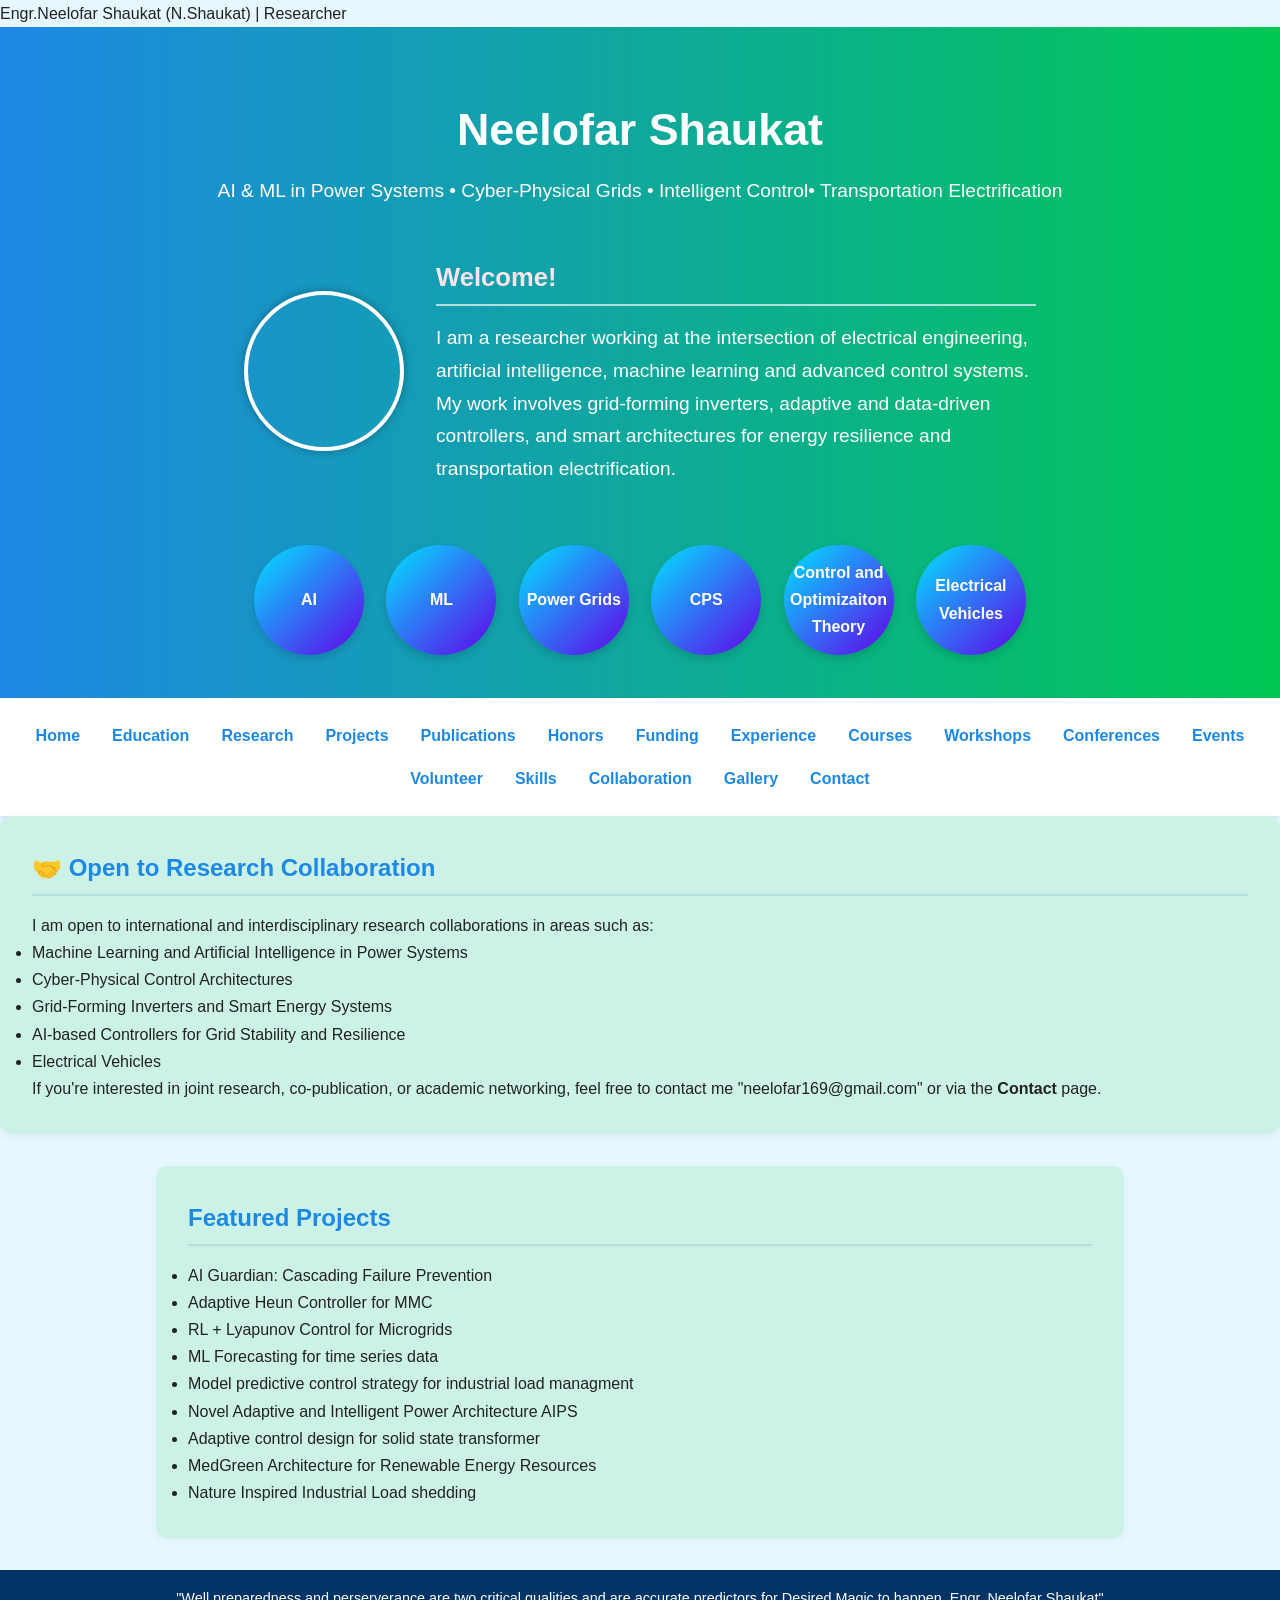
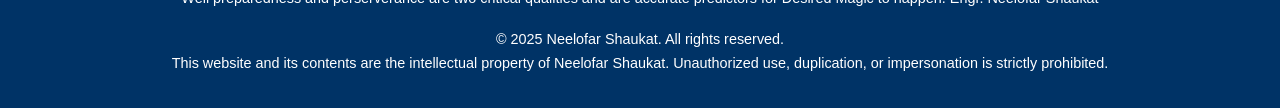
==== index.html @ 5373ed62 "Update index.html" ====
<!DOCTYPE html>
<html lang="en">
<head>
  <meta charset="UTF-8" />
  Engr.Neelofar Shaukat (N.Shaukat) | Researcher
  <meta name="viewport" content="width=device-width, initial-scale=1.0" />
  <link rel="stylesheet" href="style.css" />
</head>
<body>

<header>
  <h1>Neelofar Shaukat</h1>
  <p>AI & ML in Power Systems • Cyber-Physical Grids • Intelligent Control• Transportation Electrification</p>

  <div class="hero-content">
    <div class="profile-pic"></div>
    <div class="intro-text">
      <h2>Welcome!</h2>
      <p>
        I am a researcher working at the intersection of electrical engineering, artificial intelligence, machine learning and advanced control systems. My work involves grid-forming inverters, adaptive and data-driven controllers, and smart architectures for energy resilience and transportation electrification.
      </p>
    </div>
  </div>

  <div class="bubble-row">
    <div class="bubble">AI</div>
    <div class="bubble">ML</div>
    <div class="bubble">Power Grids</div>
    <div class="bubble">CPS</div>
    <div class="bubble">Control and Optimizaiton Theory</div>
    <div class="bubble">Electrical Vehicles</div>
  </div>
</header>

<nav>
  <a href="index.html">Home</a>
  <a href="education.html">Education</a>
  <a href="research.html">Research</a>
  <a href="projects.html">Projects</a>
  <a href="publications.html">Publications</a>
  <a href="honors.html">Honors</a>
  <a href="funding.html">Funding</a>
  <a href="experience.html">Experience</a>
  <a href="courses.html">Courses</a>
  <a href="workshops.html">Workshops</a>
  <a href="conferences.html">Conferences</a>
  <a href="events.html">Events</a>
  <a href="volunteer.html">Volunteer</a>
  <a href="skills.html">Skills</a>
  <a href="collaboration.html">Collaboration</a>
  <a href="Gallery.html">Gallery</a>
  <a href="contact.html">Contact</a>
</nav>
<section>
  <h2>🤝 Open to Research Collaboration</h2>
  <p>
    I am open to international and interdisciplinary research collaborations in areas such as:
  </p>
  <ul>
    <li>Machine Learning and Artificial Intelligence in Power Systems</li>
    <li>Cyber-Physical Control Architectures</li>
    <li>Grid-Forming Inverters and Smart Energy Systems</li>
    <li>AI-based Controllers for Grid Stability and Resilience</li>
    <li>Electrical Vehicles</li>
  </ul>
  <p>
    If you're interested in joint research, co-publication, or academic networking, feel free to contact me "neelofar169@gmail.com" or via the <strong>Contact</strong> page.
  </p>
</section>

<main>
  <section>
    <h2>Featured Projects</h2>
    <ul>
      <li>AI Guardian: Cascading Failure Prevention</li>
      <li>Adaptive Heun Controller for MMC</li>
      <li>RL + Lyapunov Control for Microgrids</li>
      <li>ML Forecasting for time series data</li>
      <li>Model predictive control strategy for industrial load managment</li>
      <li>Novel Adaptive and Intelligent Power Architecture AIPS</li>
      <li>Adaptive control design for solid state transformer</li>
       <li>MedGreen Architecture for Renewable Energy Resources</li>
      <li>Nature Inspired Industrial Load shedding</li>
    </ul>
  </section>
</main>

<footer>
  <p>"Well preparedness and perserverance are two critical qualities and are accurate predictors for Desired Magic to happen. Engr. Neelofar Shaukat"</p>
  <footer>
  <p>© 2025 Neelofar Shaukat. All rights reserved.</p>
  <p>This website and its contents are the intellectual property of Neelofar Shaukat. Unauthorized use, duplication, or impersonation is strictly prohibited.</p>
</footer>

</footer>

</body>
</html>
---- style.css ----
/* style.css */

* { margin: 0; padding: 0; box-sizing: border-box; }

body {
  font-family: 'Segoe UI', sans-serif;
  background: #e6f7ff;
  color: #222;
  line-height: 1.7;
}

header {
  background: linear-gradient(to right, #1e88e5, #00c853);
  color: white;
  padding: 4rem 2rem 2rem;
  text-align: center;
}

header h1 {
  font-size: 2.8rem;
  margin-bottom: 0.5rem;
}

header p {
  font-size: 1.2rem;
}

.hero-content {
  display: flex;
  flex-wrap: wrap;
  justify-content: center;
  align-items: center;
  margin-top: 2rem;
}

.profile-pic {
  width: 160px;
  height: 160px;
  border-radius: 50%;
  /* 👇 CHANGE THIS LINK TO YOUR OWN PHOTO LATER */
  background: url('https://via.placeholder.com/160') no-repeat center/cover;
  border: 4px solid white;
  box-shadow: 0 0 10px rgba(0,0,0,0.3);
  margin: 1rem;
}

.intro-text {
  max-width: 600px;
  margin: 1rem;
  text-align: left;
}

.intro-text h2 {
  color: #fce4ec;
  font-size: 1.6rem;
  margin-bottom: 1rem;
}

.bubble-row {
  display: flex;
  justify-content: center;
  flex-wrap: wrap;
  margin-top: 2rem;
}

.bubble {
  width: 110px;
  height: 110px;
  margin: 0.7rem;
  background: linear-gradient(to bottom right, #00e5ff, #6200ea);
  border-radius: 50%;
  color: white;
  display: flex;
  align-items: center;
  justify-content: center;
  font-weight: bold;
  box-shadow: 0 4px 8px rgba(0,0,0,0.15);
  animation: float 3s ease-in-out infinite;
}

.bubble:nth-child(2n) { animation-delay: 1s; }
.bubble:nth-child(3n) { animation-delay: 2s; }

@keyframes float {
  0%, 100% { transform: translateY(0); }
  50% { transform: translateY(-10px); }
}

nav {
  background: #ffffff;
  display: flex;
  flex-wrap: wrap;
  justify-content: center;
  padding: 1rem;
  box-shadow: 0 2px 4px rgba(0,0,0,0.08);
}

nav a {
  margin: 0.5rem 1rem;
  color: #1e88e5;
  text-decoration: none;
  font-weight: 600;
  transition: color 0.3s;
}

nav a:hover {
  color: #00c853;
}

main {
  max-width: 1000px;
  margin: 2rem auto;
  padding: 0 1rem;
}

section {
  background-color: #ccf2e7;
  border-radius: 12px;
  padding: 2rem;
  margin-bottom: 2rem;
  box-shadow: 0 2px 10px rgba(0,0,0,0.05);
}

h2 {
  color: #1e88e5;
  border-bottom: 2px solid #b2dfdb;
  padding-bottom: 0.3rem;
  margin-bottom: 1rem;
}

footer {
  background-color: #003366;
  color: white;
  text-align: center;
  padding: 1rem;
  font-size: 0.9rem;
}

@media (max-width: 768px) {
  .hero-content { flex-direction: column; }
  .intro-text { text-align: center; }
}
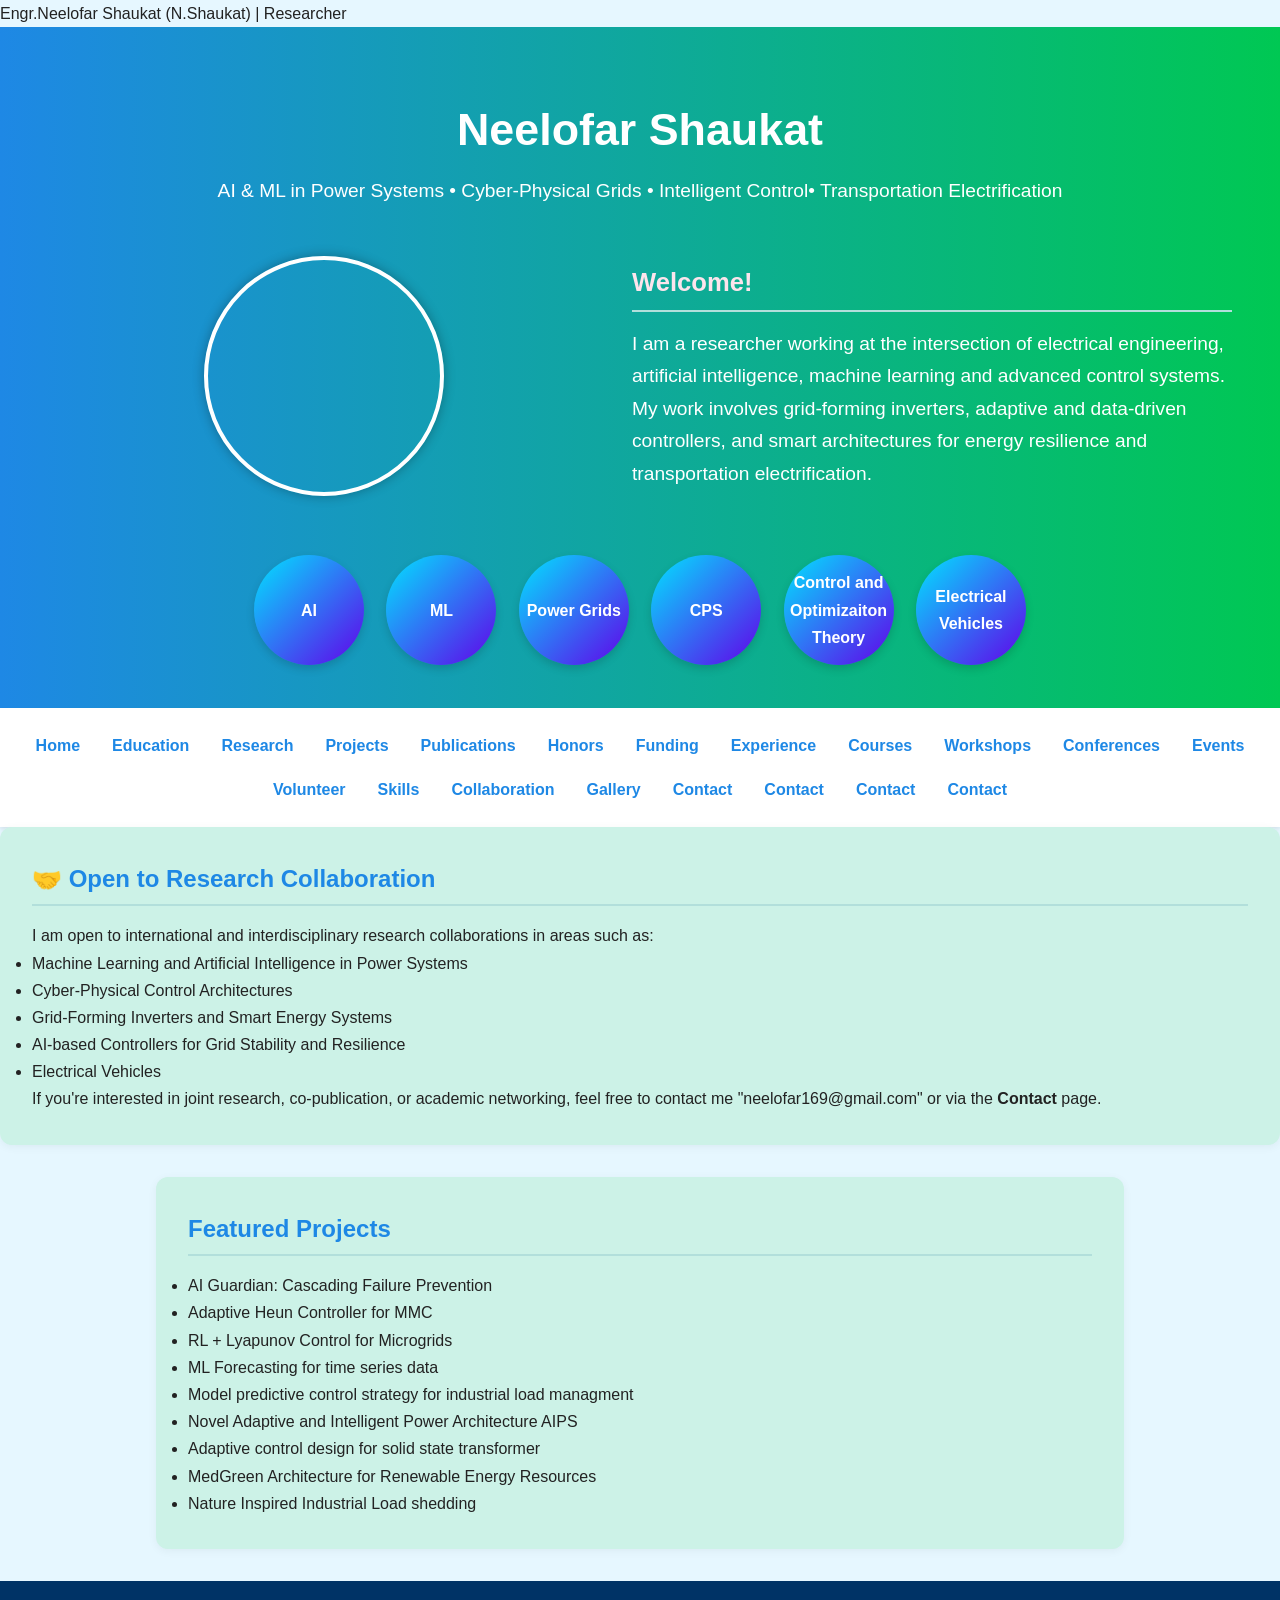
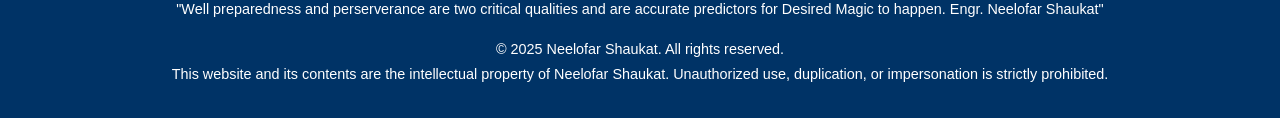
==== commit e9bfb440: "Update index.html" ====
--- a/index.html
+++ b/index.html
@@ -34,22 +34,25 @@
 
 <nav>
   <a href="index.html">Home</a>
-  <a href="education.html">Education</a>
-  <a href="research.html">Research</a>
-  <a href="projects.html">Projects</a>
-  <a href="publications.html">Publications</a>
-  <a href="honors.html">Honors</a>
-  <a href="funding.html">Funding</a>
-  <a href="experience.html">Experience</a>
-  <a href="courses.html">Courses</a>
-  <a href="workshops.html">Workshops</a>
-  <a href="conferences.html">Conferences</a>
-  <a href="events.html">Events</a>
-  <a href="volunteer.html">Volunteer</a>
-  <a href="skills.html">Skills</a>
-  <a href="collaboration.html">Collaboration</a>
-  <a href="Gallery.html">Gallery</a>
-  <a href="contact.html">Contact</a>
+  <a href="Awards and honors.html">Education</a>
+  <a href="Community Services.html">Research</a>
+  <a href="Education.html">Projects</a>
+  <a href="Gallery.html">Publications</a>
+  <a href="International Conferences.html">Honors</a>
+  <a href="LICENSE.html">Funding</a>
+  <a href="README.html">Experience</a>
+  <a href="academic events.html">Courses</a>
+  <a href="contact.html">Workshops</a>
+  <a href="courses.html">Conferences</a>
+  <a href="professional experience.html">Events</a>
+  <a href="projects.html">Volunteer</a>
+  <a href="publication.html">Skills</a>
+  <a href="research collaboration.html">Collaboration</a>
+  <a href="research funding.html">Gallery</a>
+  <a href="research interest.html">Contact</a>
+  <a href="skills.html">Contact</a>
+  <a href="workshops.html">Contact</a>
+  <a href="style.html">Contact</a>
 </nav>
 <section>
   <h2>🤝 Open to Research Collaboration</h2>
--- a/style.css
+++ b/style.css
@@ -34,14 +34,13 @@
 }
 
 .profile-pic {
-  width: 160px;
-  height: 160px;
+  width: 240px;
+  height: 240px;
   border-radius: 50%;
-  /* 👇 CHANGE THIS LINK TO YOUR OWN PHOTO LATER */
-  background: url('https://via.placeholder.com/160') no-repeat center/cover;
+  background: url('IMG-20211120-WA0050.jpg') no-repeat center/cover;
   border: 4px solid white;
-  box-shadow: 0 0 10px rgba(0,0,0,0.3);
-  margin: 1rem;
+  box-shadow: 0 0 12px rgba(0, 0, 0, 0.3);
+  margin: 1rem auto;
 }
 
 .intro-text {
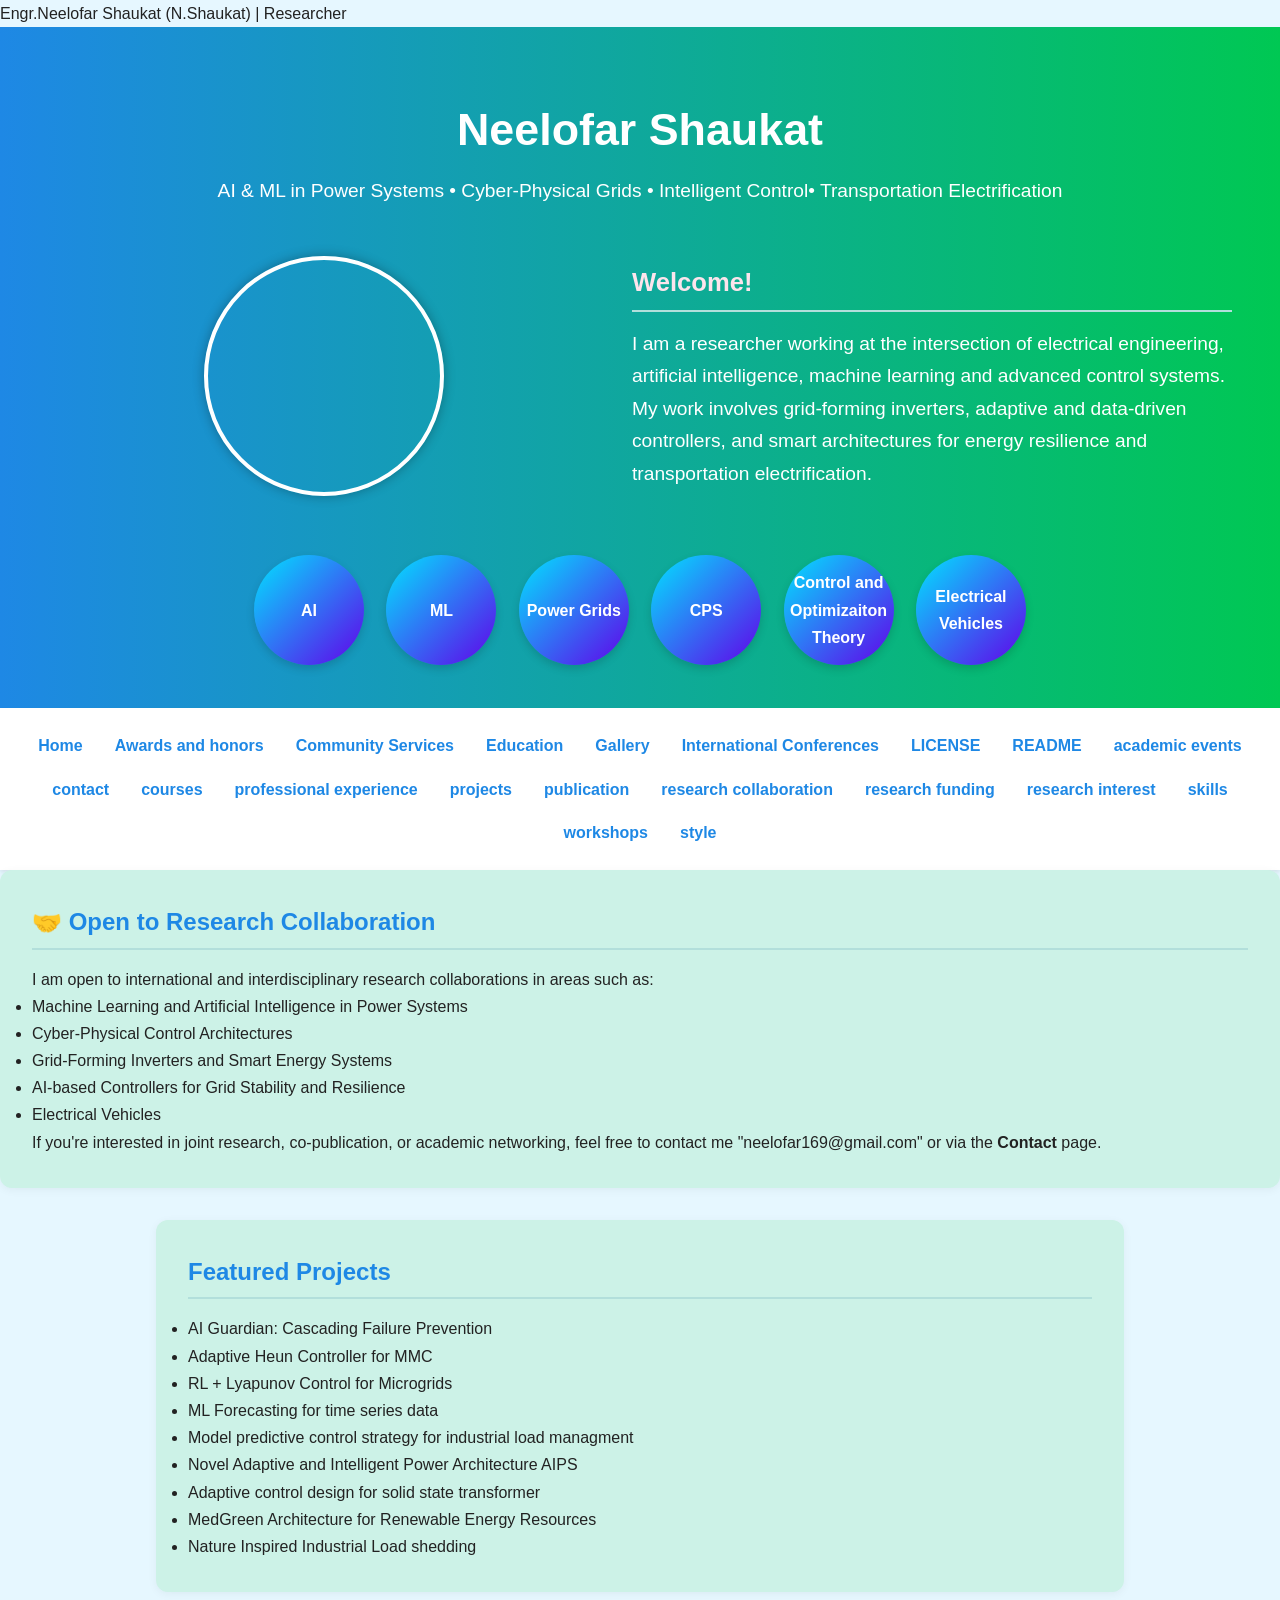
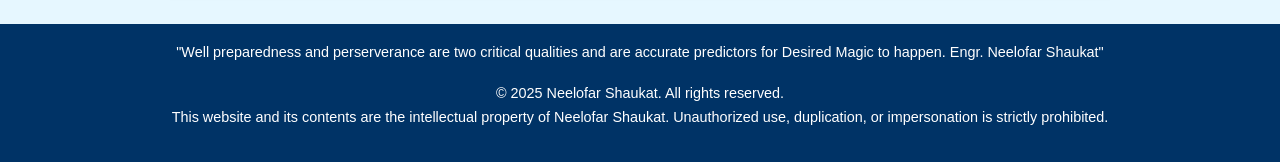
==== commit b9e0929b: "Update index.html" ====
--- a/index.html
+++ b/index.html
@@ -34,25 +34,25 @@
 
 <nav>
   <a href="index.html">Home</a>
-  <a href="Awards and honors.html">Education</a>
-  <a href="Community Services.html">Research</a>
-  <a href="Education.html">Projects</a>
-  <a href="Gallery.html">Publications</a>
-  <a href="International Conferences.html">Honors</a>
-  <a href="LICENSE.html">Funding</a>
-  <a href="README.html">Experience</a>
-  <a href="academic events.html">Courses</a>
-  <a href="contact.html">Workshops</a>
-  <a href="courses.html">Conferences</a>
-  <a href="professional experience.html">Events</a>
-  <a href="projects.html">Volunteer</a>
-  <a href="publication.html">Skills</a>
-  <a href="research collaboration.html">Collaboration</a>
-  <a href="research funding.html">Gallery</a>
-  <a href="research interest.html">Contact</a>
-  <a href="skills.html">Contact</a>
-  <a href="workshops.html">Contact</a>
-  <a href="style.html">Contact</a>
+  <a href="Awards and honors.html">Awards and honors</a>
+  <a href="Community Services.html">Community Services</a>
+  <a href="Education.html">Education</a>
+  <a href="Gallery.html">Gallery</a>
+  <a href="International Conferences.html">International Conferences</a>
+  <a href="LICENSE.html">LICENSE</a>
+  <a href="README.html">README</a>
+  <a href="academic events.html">academic events</a>
+  <a href="contact.html">contact</a>
+  <a href="courses.html">courses</a>
+  <a href="professional experience.html">professional experience</a>
+  <a href="projects.html">projects</a>
+  <a href="publication.html">publication</a>
+  <a href="research collaboration.html">research collaboration</a>
+  <a href="research funding.html">research funding</a>
+  <a href="research interest.html">research interest</a>
+  <a href="skills.html">skills</a>
+  <a href="workshops.html">workshops</a>
+  <a href="style.html">style</a>
 </nav>
 <section>
   <h2>🤝 Open to Research Collaboration</h2>
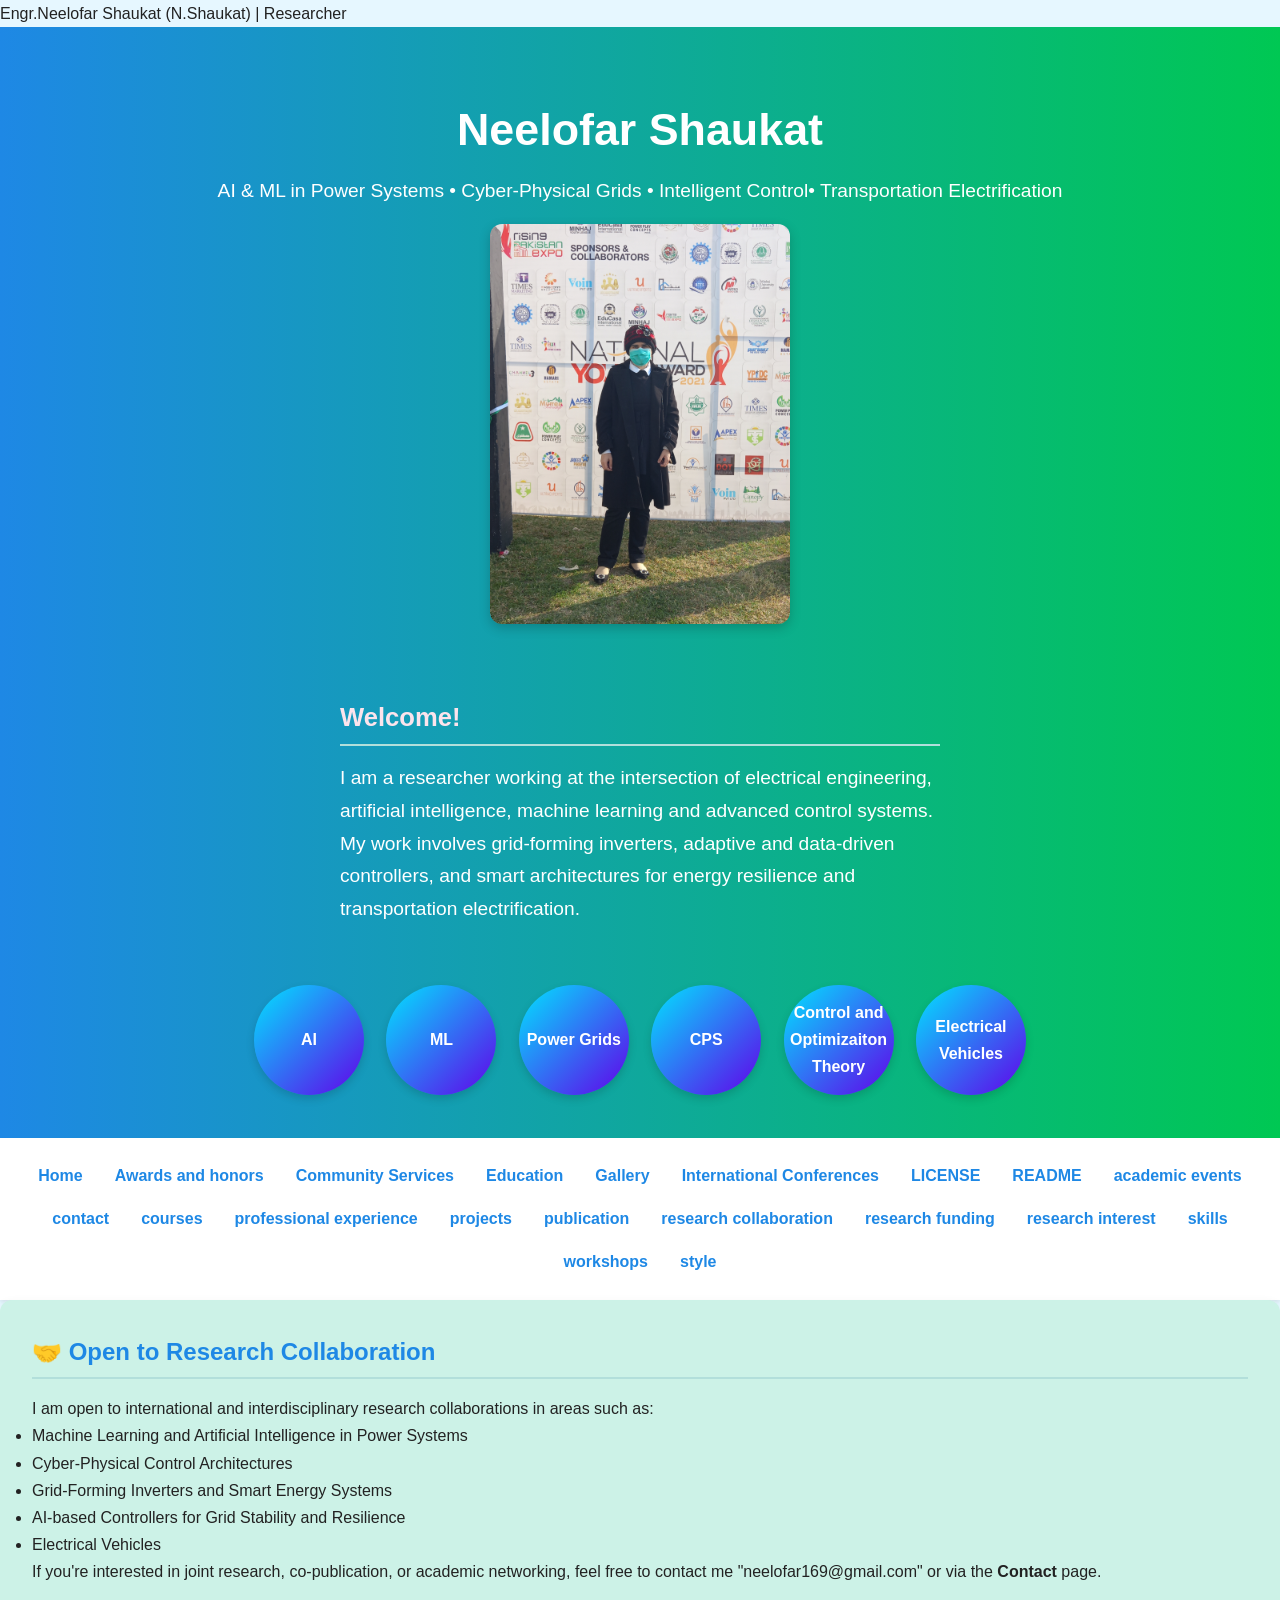
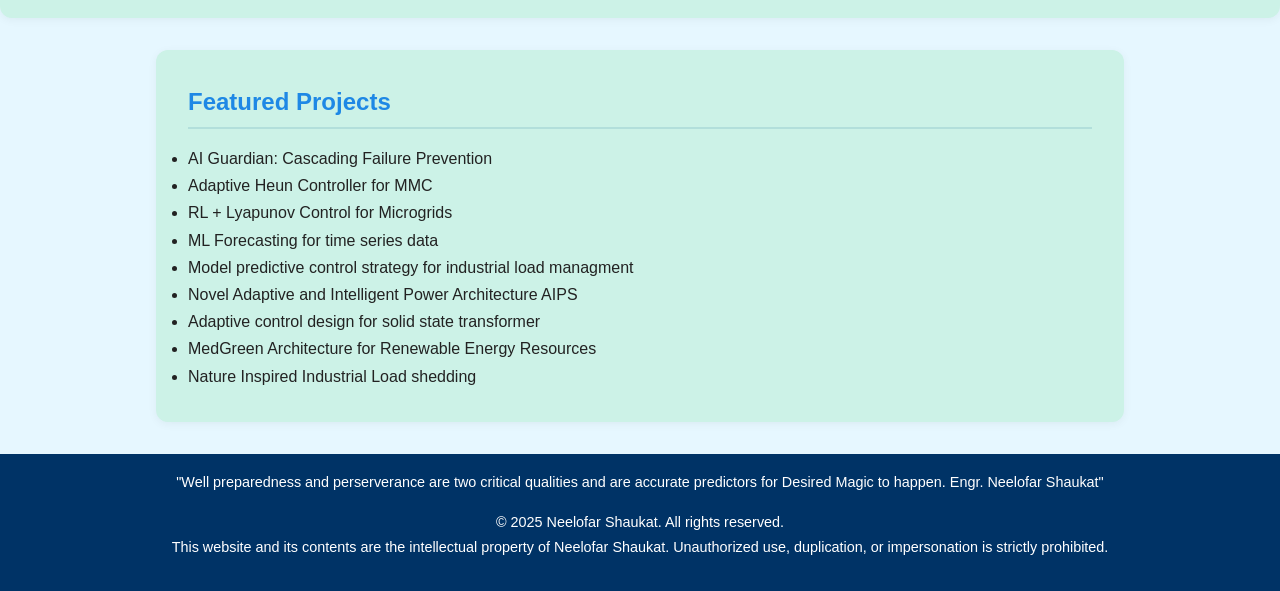
==== commit 87df53e4: "Update index.html" ====
--- a/index.html
+++ b/index.html
@@ -11,6 +11,11 @@
 <header>
   <h1>Neelofar Shaukat</h1>
   <p>AI & ML in Power Systems • Cyber-Physical Grids • Intelligent Control• Transportation Electrification</p>
+
+  <!-- ✅ NEW: Full image added here -->
+  <div style="text-align:center;">
+    <img src="20211120_101251.jpg" alt="Neelofar Shaukat" style="width:300px; max-width:100%; border-radius: 12px; box-shadow: 0 4px 12px rgba(0,0,0,0.2); margin: 1rem auto;" />
+  </div>
 
   <div class="hero-content">
     <div class="profile-pic"></div>
@@ -54,6 +59,7 @@
   <a href="workshops.html">workshops</a>
   <a href="style.html">style</a>
 </nav>
+
 <section>
   <h2>🤝 Open to Research Collaboration</h2>
   <p>
@@ -82,7 +88,7 @@
       <li>Model predictive control strategy for industrial load managment</li>
       <li>Novel Adaptive and Intelligent Power Architecture AIPS</li>
       <li>Adaptive control design for solid state transformer</li>
-       <li>MedGreen Architecture for Renewable Energy Resources</li>
+      <li>MedGreen Architecture for Renewable Energy Resources</li>
       <li>Nature Inspired Industrial Load shedding</li>
     </ul>
   </section>
@@ -91,10 +97,9 @@
 <footer>
   <p>"Well preparedness and perserverance are two critical qualities and are accurate predictors for Desired Magic to happen. Engr. Neelofar Shaukat"</p>
   <footer>
-  <p>© 2025 Neelofar Shaukat. All rights reserved.</p>
-  <p>This website and its contents are the intellectual property of Neelofar Shaukat. Unauthorized use, duplication, or impersonation is strictly prohibited.</p>
-</footer>
-
+    <p>© 2025 Neelofar Shaukat. All rights reserved.</p>
+    <p>This website and its contents are the intellectual property of Neelofar Shaukat. Unauthorized use, duplication, or impersonation is strictly prohibited.</p>
+  </footer>
 </footer>
 
 </body>
--- a/style.css
+++ b/style.css
@@ -31,16 +31,6 @@
   justify-content: center;
   align-items: center;
   margin-top: 2rem;
-}
-
-.profile-pic {
-  width: 240px;
-  height: 240px;
-  border-radius: 50%;
-  background: url('IMG-20211120-WA0050.jpg') no-repeat center/cover;
-  border: 4px solid white;
-  box-shadow: 0 0 12px rgba(0, 0, 0, 0.3);
-  margin: 1rem auto;
 }
 
 .intro-text {
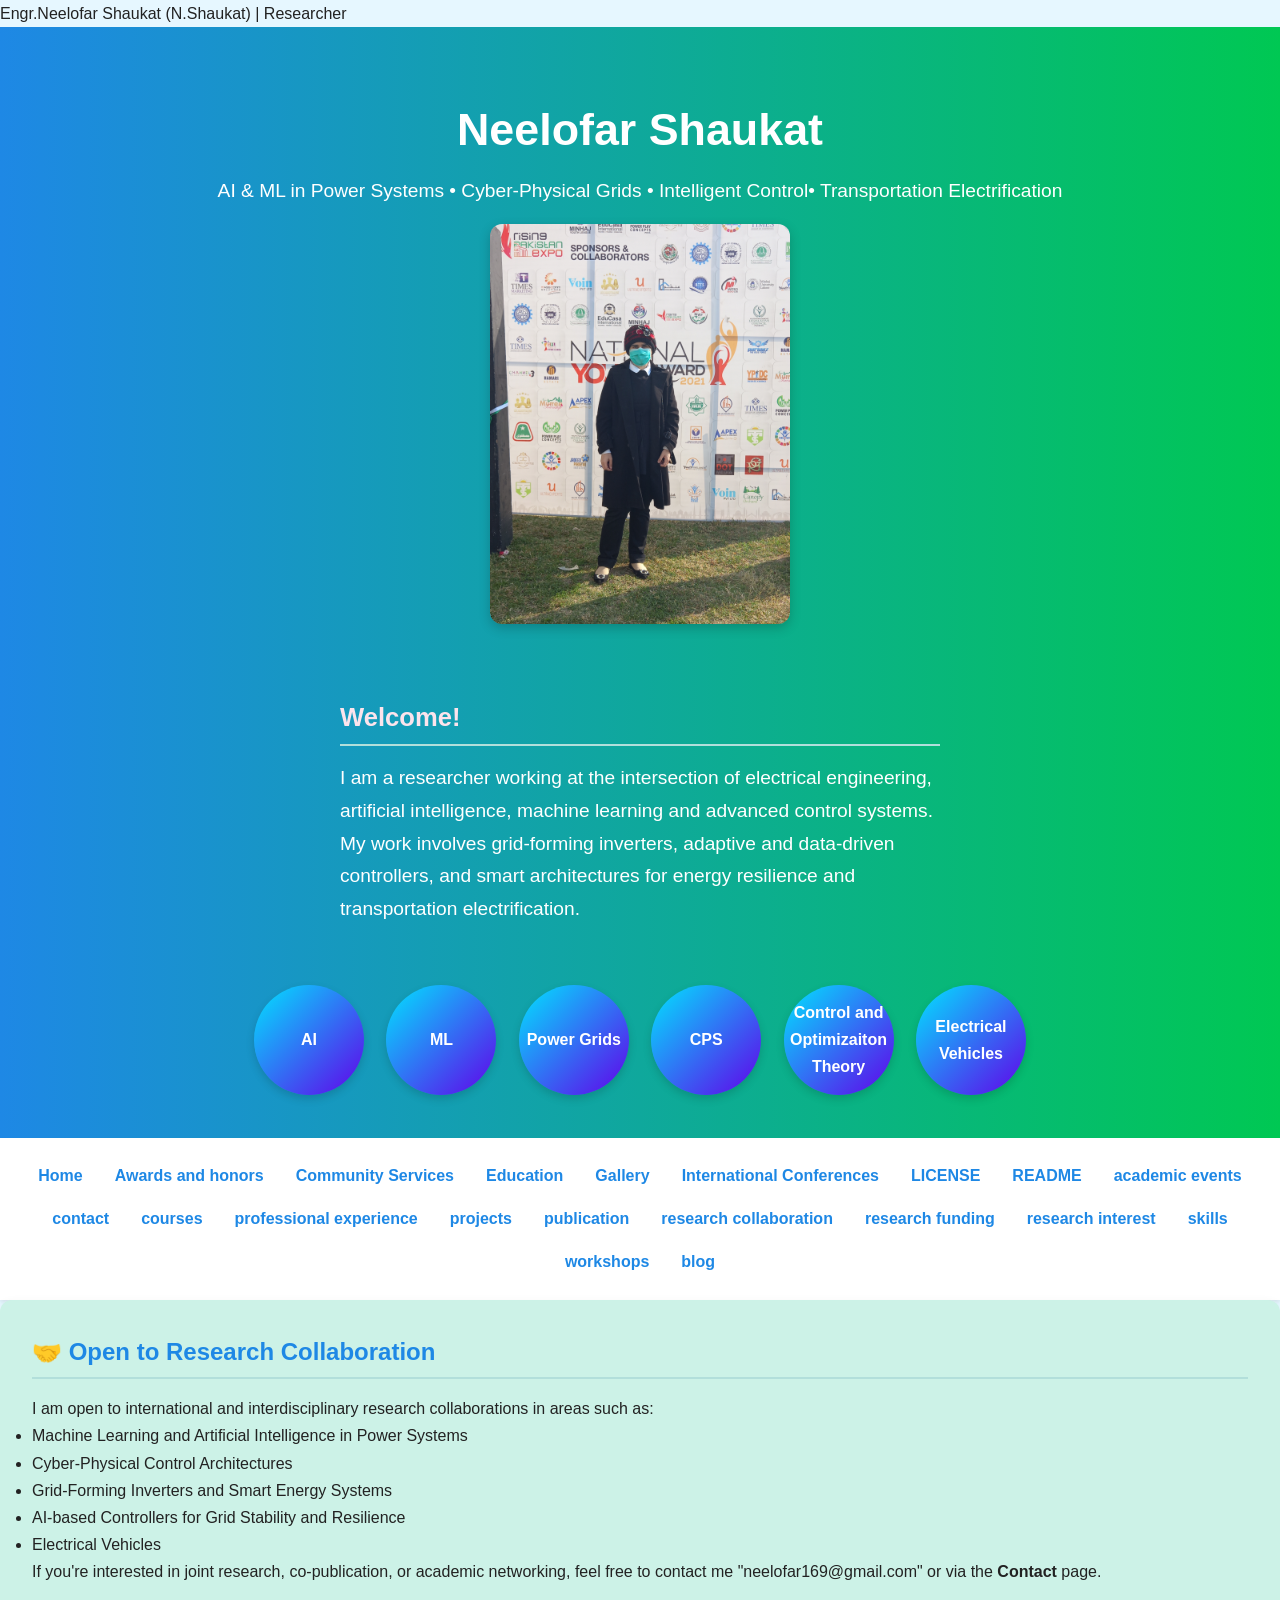
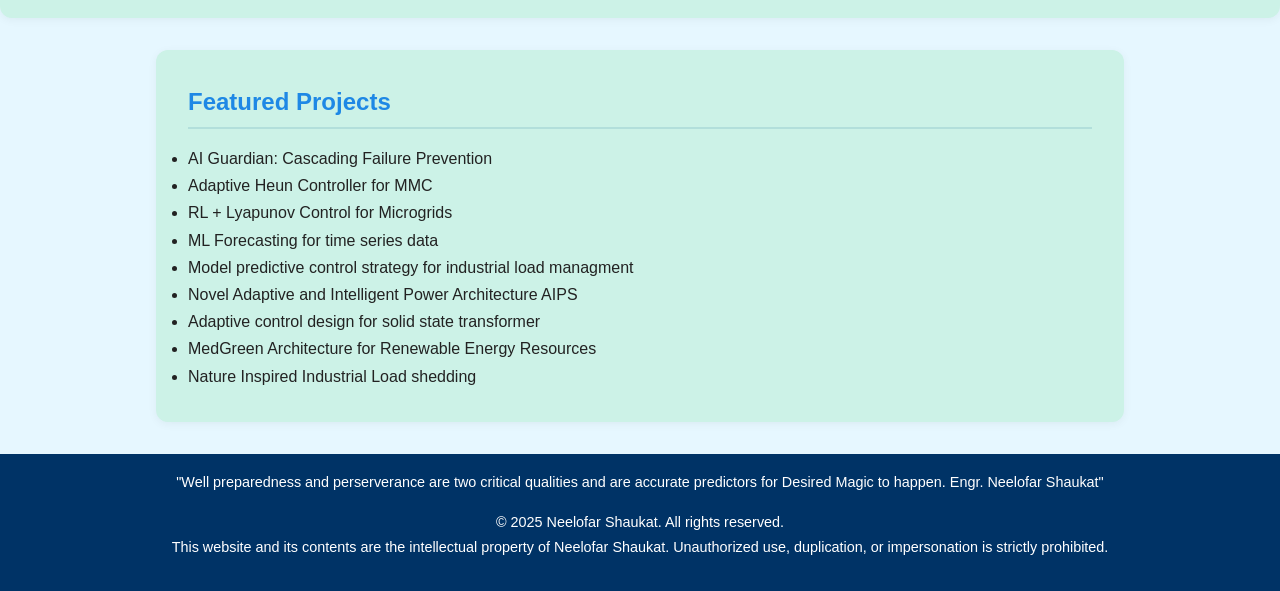
==== commit a93052d6: "Update index.html" ====
--- a/index.html
+++ b/index.html
@@ -1,6 +1,10 @@
 <!DOCTYPE html>
 <html lang="en">
 <head>
+  <meta name="description" content="Official personal website of Neelofar Shaukat, researcher in AI, power systems, ML, and cyber-physical control.">
+<meta name="keywords" content="Neelofar Shaukat, power systems, AI, ML, researcher, control, electrical engineering">
+<meta name="author" content="Neelofar Shaukat">
+
   <meta charset="UTF-8" />
   Engr.Neelofar Shaukat (N.Shaukat) | Researcher
   <meta name="viewport" content="width=device-width, initial-scale=1.0" />
@@ -57,7 +61,7 @@
   <a href="research interest.html">research interest</a>
   <a href="skills.html">skills</a>
   <a href="workshops.html">workshops</a>
-  <a href="style.html">style</a>
+  <a href="blog.html">blog</a>
 </nav>
 
 <section>
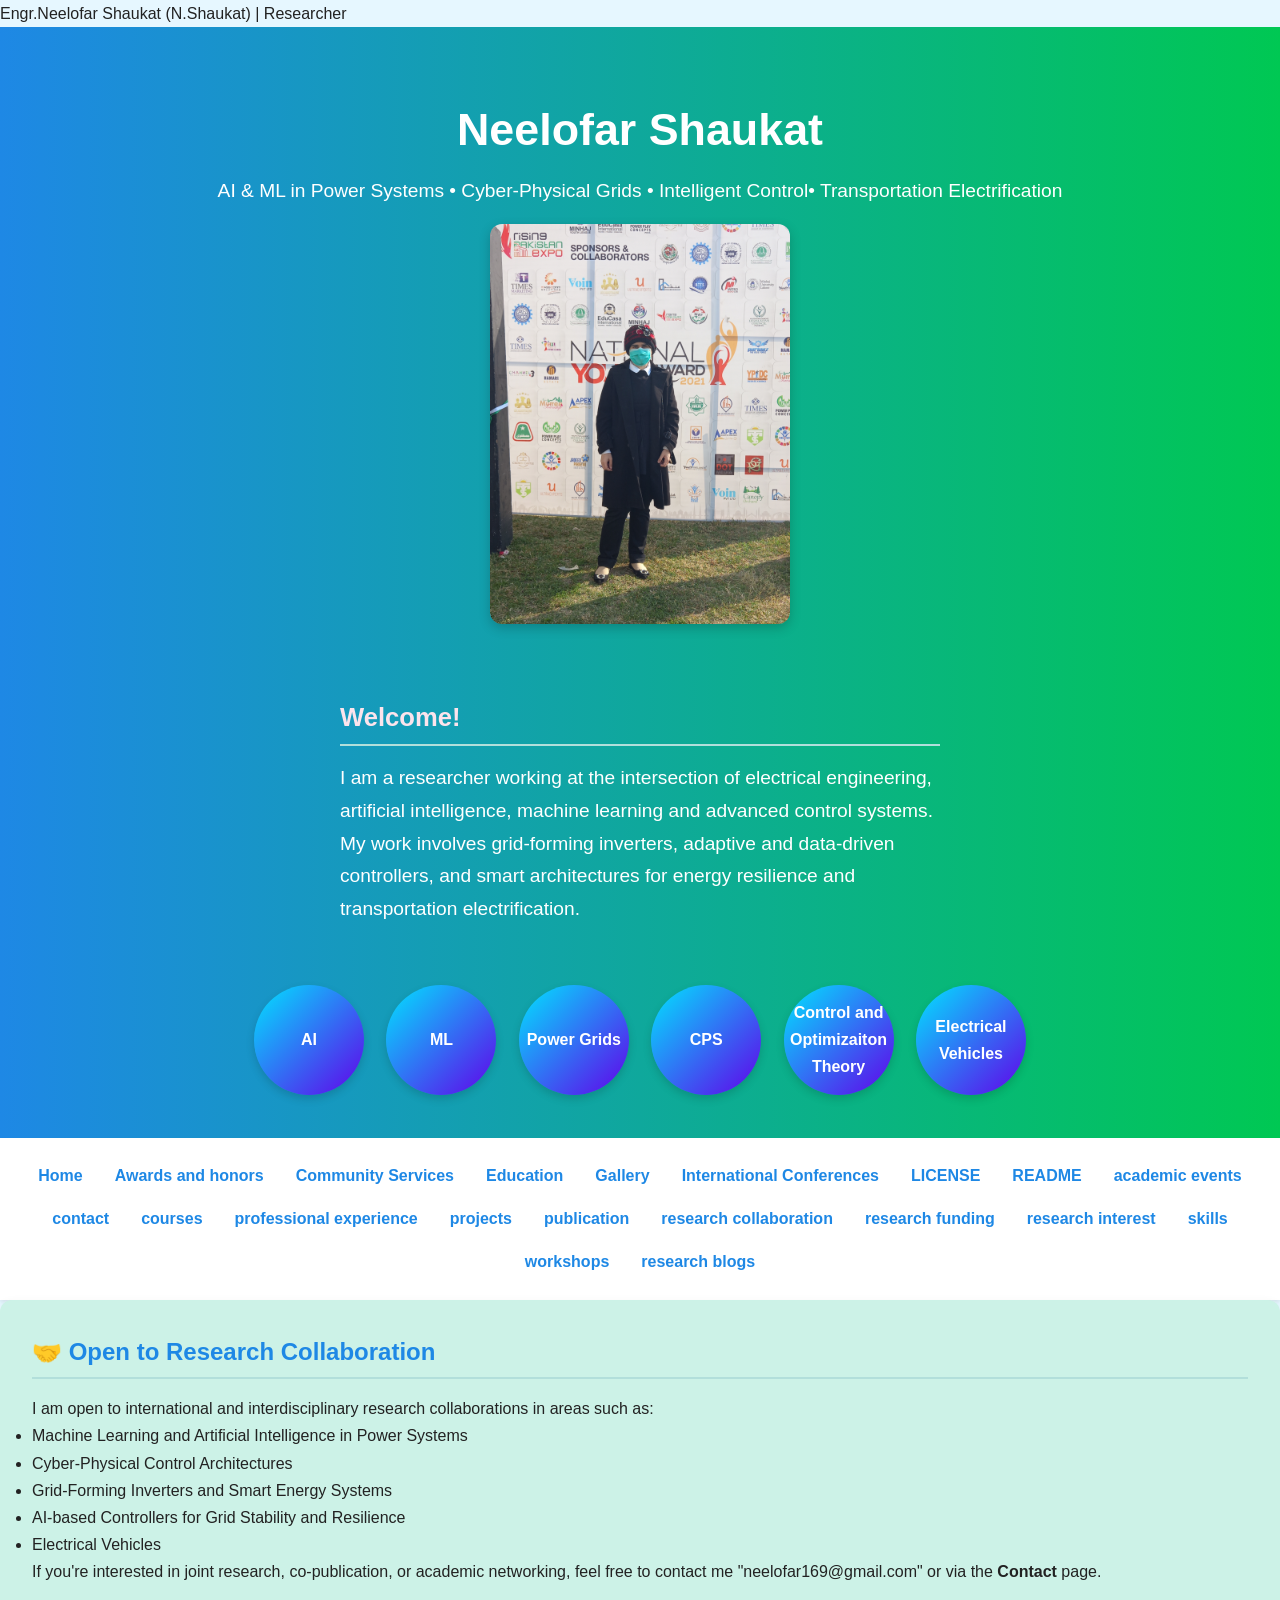
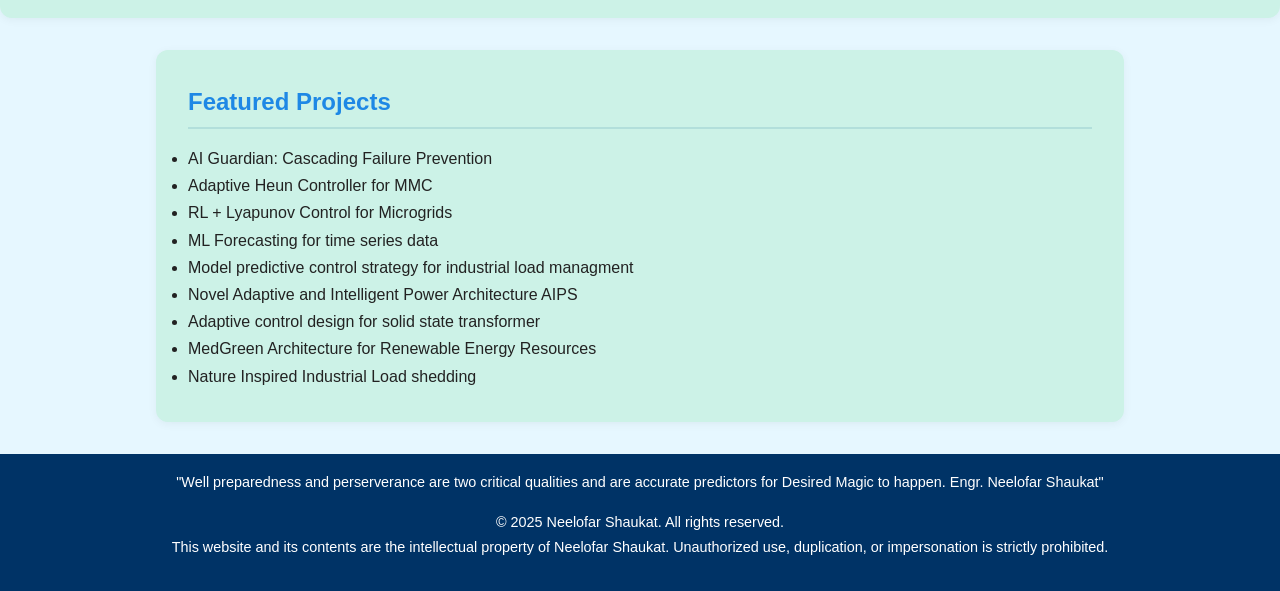
==== commit c168ac14: "Update index.html" ====
--- a/index.html
+++ b/index.html
@@ -61,7 +61,7 @@
   <a href="research interest.html">research interest</a>
   <a href="skills.html">skills</a>
   <a href="workshops.html">workshops</a>
-  <a href="blog.html">blog</a>
+  <a href="research blogs.html">research blogs</a>
 </nav>
 
 <section>
